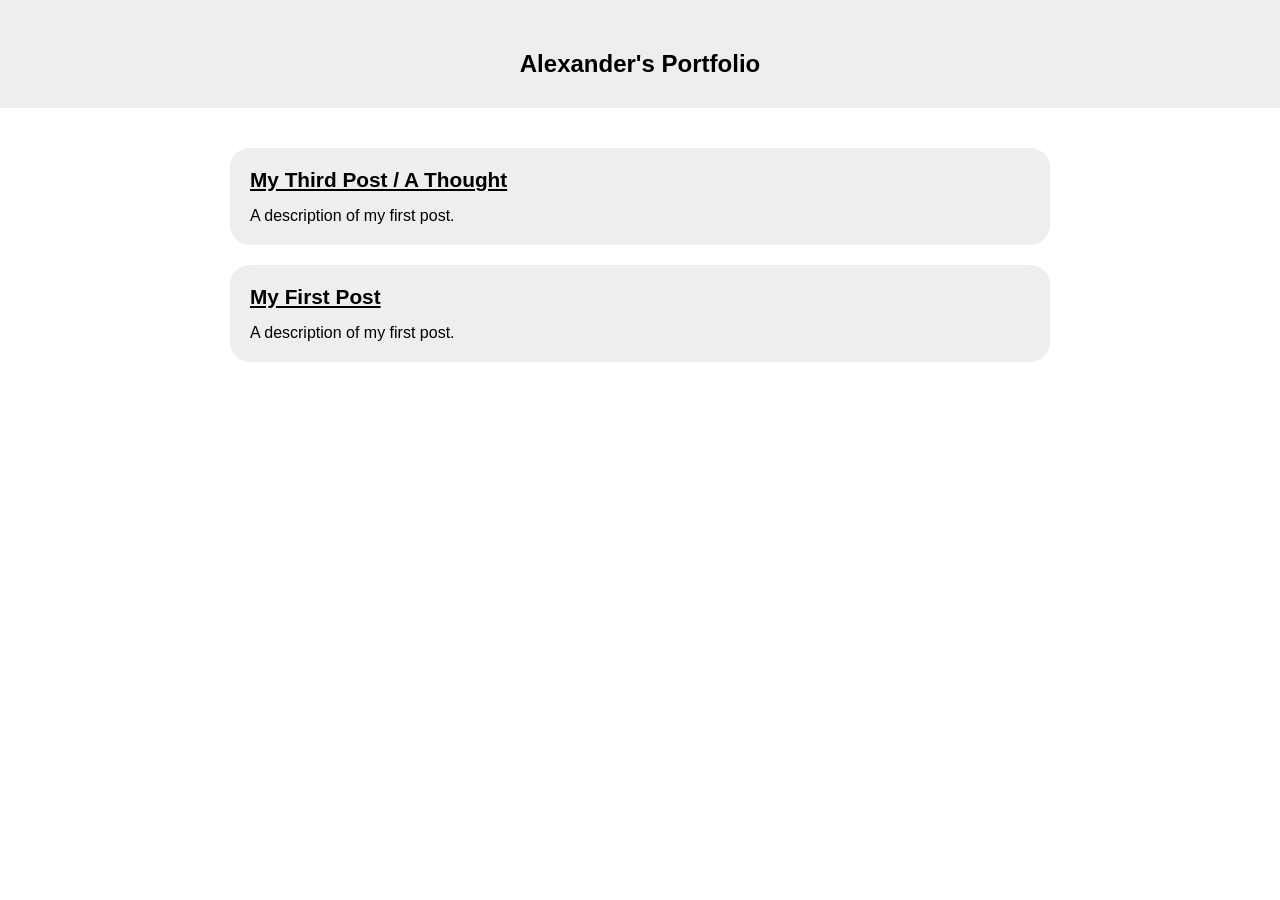
==== index.html @ e35f3c99 "Publish deploy 2020-10-16 01:29" ====
<!DOCTYPE html><html><head><meta charset="UTF-8"/><meta name="og:site_name" content="Alexander's Portfolio"/><link rel="canonical" href="https://your-website-url.com"/><meta name="twitter:url" content="https://your-website-url.com"/><meta name="og:url" content="https://your-website-url.com"/><title>Welcome to AlexandersPortfolio! | Alexander's Portfolio</title><meta name="twitter:title" content="Welcome to AlexandersPortfolio! | Alexander's Portfolio"/><meta name="og:title" content="Welcome to AlexandersPortfolio! | Alexander's Portfolio"/><meta name="description" content="A portfolio of a Software Engineer"/><meta name="twitter:description" content="A portfolio of a Software Engineer"/><meta name="og:description" content="A portfolio of a Software Engineer"/><meta name="twitter:card" content="summary"/><link rel="stylesheet" href="/styles.css" type="text/css"/><meta name="viewport" content="width=device-width, initial-scale=1.0"/><link rel="shortcut icon" href="/images/favicon.png" type="image/png"/><link rel="alternate" href="/feed.rss" type="application/rss+xml" title="Subscribe to Alexander's Portfolio"/></head><body><header><div class="wrapper"><nav class="site-name"><a href="/">Alexander's Portfolio</a></nav></div></header><div class="wrapper"><ul class="item-list"><li><article><h1><a href="/posts/third-post">My Third Post / A Thought</a></h1><p>A description of my first post.</p></article></li><li><article><h1><a href="/posts/first-post">My First Post</a></h1><p>A description of my first post.</p></article></li></ul></div></body></html>
---- styles.css ----
* {
    margin: 0;
    padding: 0;
    box-sizing: border-box;
}

body {
    background: #fff;
    color: #000;
    font-family: Helvetica, Arial;
    text-align: center;
}

.wrapper {
    max-width: 900px;
    margin-left: auto;
    margin-right: auto;
    padding: 40px;
    text-align: left;
}

header {
    background-color: #eee;
}

header .wrapper {
    padding-top: 30px;
    padding-bottom: 30px;
    text-align: center;
}

header a {
    text-decoration: none;
}

header .site-name {
    font-size: 1.5em;
    color: #000;
    font-weight: bold;
}

nav {
    margin-top: 20px;
}

nav li {
    display: inline-block;
    margin: 0 7px;
    line-height: 1.5em;
}

nav li a.selected {
    text-decoration: underline;
}

h1 {
    margin-bottom: 20px;
    font-size: 2em;
}

h2 {
    margin: 20px 0;
}

p {
    margin-bottom: 10px;
}

a {
    color: inherit;
}

.description {
    margin-bottom: 40px;
}

.item-list > li {
    display: block;
    padding: 20px;
    border-radius: 20px;
    background-color: #eee;
    margin-bottom: 20px;
}

.item-list > li:last-child {
    margin-bottom: 0;
}

.item-list h1 {
    margin-bottom: 15px;
    font-size: 1.3em;
}

.item-list p {
    margin-bottom: 0;
}

.tag-list {
    margin-bottom: 15px;
}

.tag-list li,
.tag {
    display: inline-block;
    background-color: #000;
    color: #ddd;
    padding: 4px 6px;
    border-radius: 5px;
    margin-right: 5px;
}

.tag-list a,
.tag a {
    text-decoration: none;
}

.item-page .tag-list {
    display: inline-block;
}

.content {
    margin-bottom: 40px;
}

.browse-all {
    display: block;
    margin-bottom: 30px;
}

.all-tags li {
    font-size: 1.4em;
    margin-right: 10px;
    padding: 6px 10px;
}

footer {
    color: #8a8a8a;
}

@media (prefers-color-scheme: dark) {
    body {
        background-color: #222;
    }

    body,
    header .site-name {
        color: #ddd;
    }

    .item-list > li {
        background-color: #333;
    }

    header {
        background-color: #000;
    }
}

@media(max-width: 600px) {
    .wrapper {
        padding: 40px 20px;
    }
}
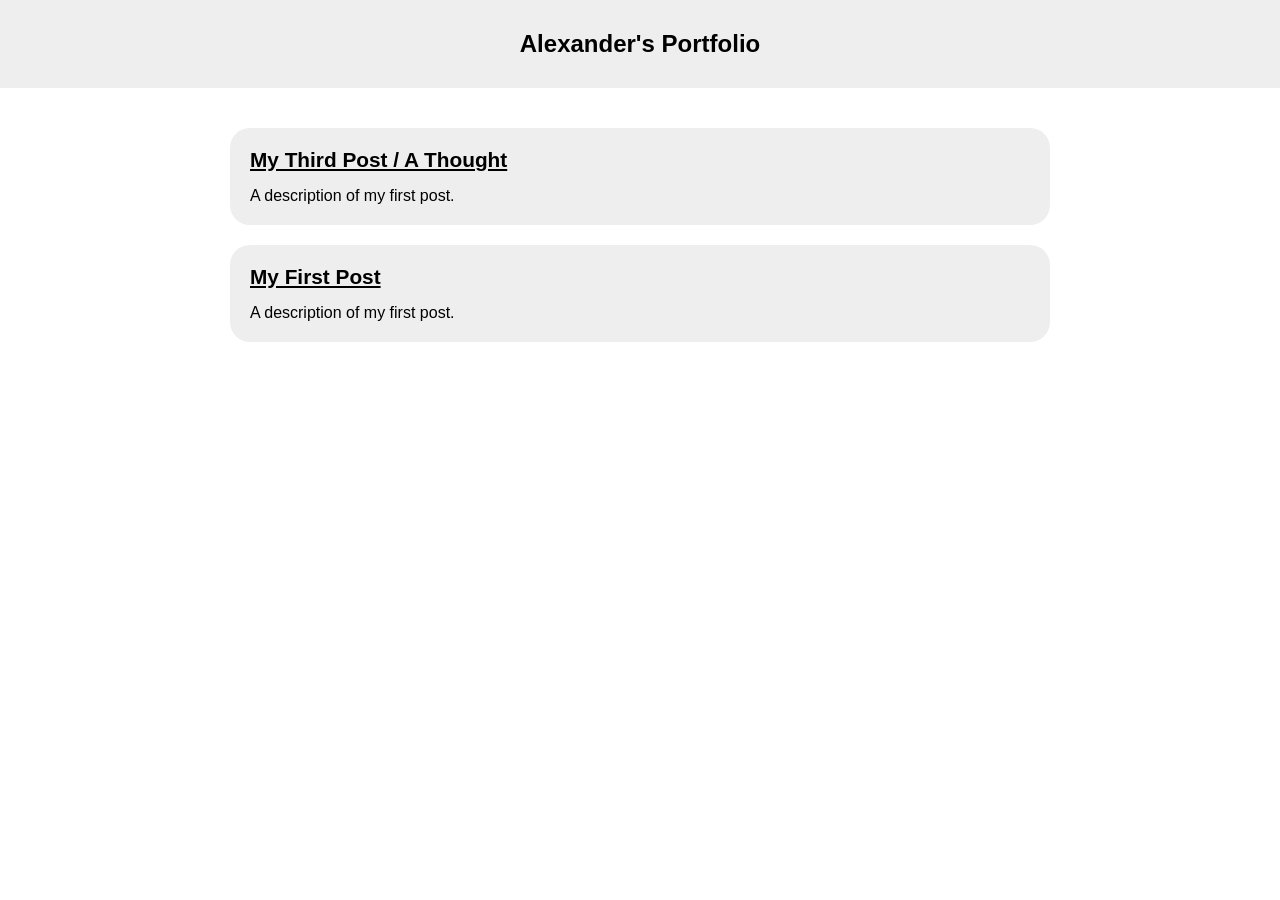
==== commit 5e1b01b9: "Publish deploy 2020-10-16 12:50" ====
--- a/index.html
+++ b/index.html
@@ -1 +1 @@
-<!DOCTYPE html><html><head><meta charset="UTF-8"/><meta name="og:site_name" content="Alexander's Portfolio"/><link rel="canonical" href="https://your-website-url.com"/><meta name="twitter:url" content="https://your-website-url.com"/><meta name="og:url" content="https://your-website-url.com"/><title>Welcome to AlexandersPortfolio! | Alexander's Portfolio</title><meta name="twitter:title" content="Welcome to AlexandersPortfolio! | Alexander's Portfolio"/><meta name="og:title" content="Welcome to AlexandersPortfolio! | Alexander's Portfolio"/><meta name="description" content="A portfolio of a Software Engineer"/><meta name="twitter:description" content="A portfolio of a Software Engineer"/><meta name="og:description" content="A portfolio of a Software Engineer"/><meta name="twitter:card" content="summary"/><link rel="stylesheet" href="/styles.css" type="text/css"/><meta name="viewport" content="width=device-width, initial-scale=1.0"/><link rel="shortcut icon" href="/images/favicon.png" type="image/png"/><link rel="alternate" href="/feed.rss" type="application/rss+xml" title="Subscribe to Alexander's Portfolio"/></head><body><header><div class="wrapper"><nav class="site-name"><a href="/">Alexander's Portfolio</a></nav></div></header><div class="wrapper"><ul class="item-list"><li><article><h1><a href="/posts/third-post">My Third Post / A Thought</a></h1><p>A description of my first post.</p></article></li><li><article><h1><a href="/posts/first-post">My First Post</a></h1><p>A description of my first post.</p></article></li></ul></div></body></html>+<!DOCTYPE html><html><head><meta charset="UTF-8"/><meta name="og:site_name" content="Alexander's Portfolio"/><link rel="canonical" href="https://aglegaspi.github.io"/><meta name="twitter:url" content="https://aglegaspi.github.io"/><meta name="og:url" content="https://aglegaspi.github.io"/><title>Welcome to AlexandersPortfolio! | Alexander's Portfolio</title><meta name="twitter:title" content="Welcome to AlexandersPortfolio! | Alexander's Portfolio"/><meta name="og:title" content="Welcome to AlexandersPortfolio! | Alexander's Portfolio"/><meta name="description" content="A portfolio of a Software Engineer"/><meta name="twitter:description" content="A portfolio of a Software Engineer"/><meta name="og:description" content="A portfolio of a Software Engineer"/><meta name="twitter:card" content="summary"/><link rel="stylesheet" href="/styles.css" type="text/css"/><meta name="viewport" content="width=device-width, initial-scale=1.0"/><link rel="shortcut icon" href="/images/favicon.png" type="image/png"/><link rel="alternate" href="/feed.rss" type="application/rss+xml" title="Subscribe to Alexander's Portfolio"/></head><body><header><div class="wrapper"><a class="site-name" href="/">Alexander's Portfolio</a></div></header><div class="wrapper"><ul class="item-list"><li><article><h1><a href="/posts/third-post">My Third Post / A Thought</a></h1><p>A description of my first post.</p></article></li><li><article><h1><a href="/posts/first-post">My First Post</a></h1><p>A description of my first post.</p></article></li></ul></div></body></html>
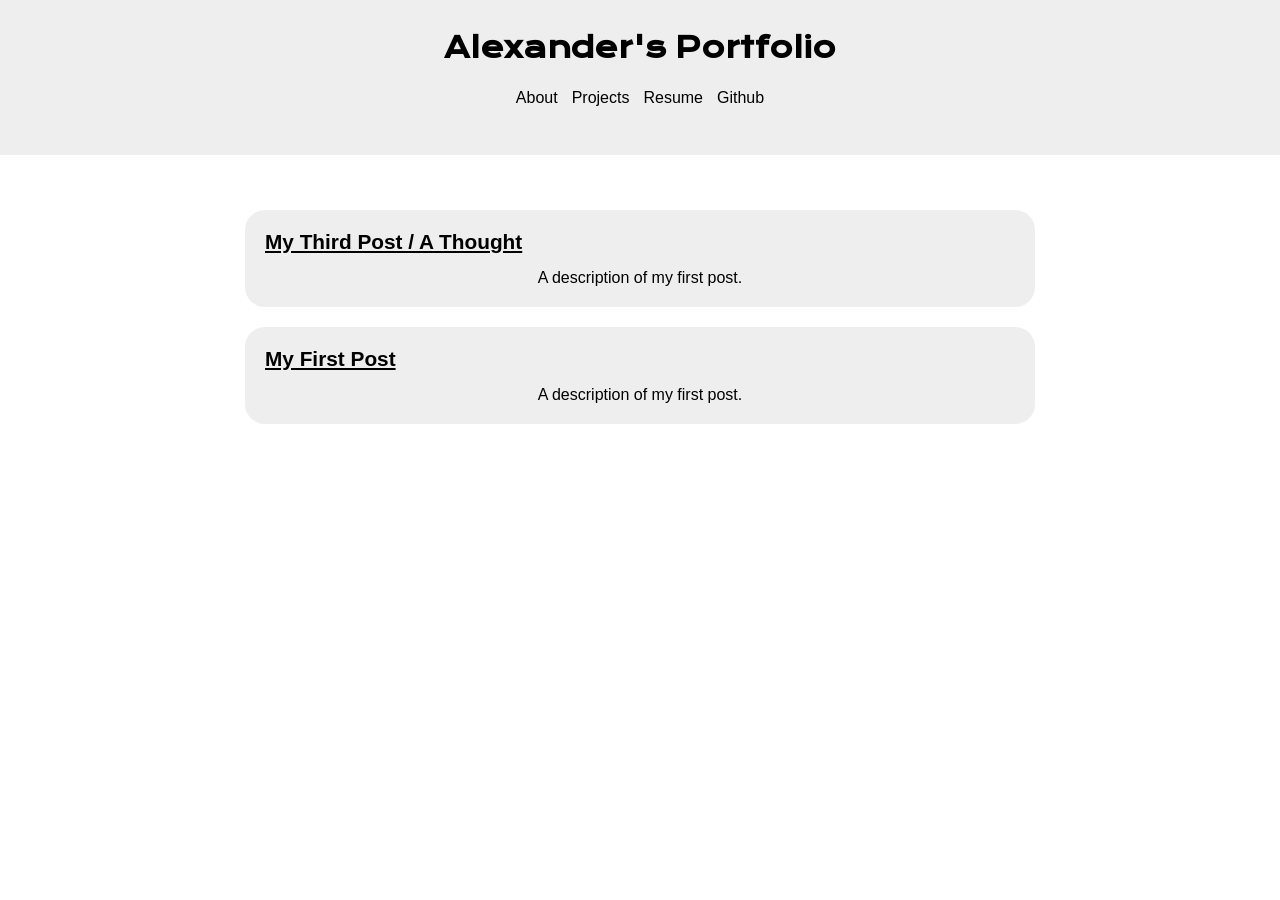
==== commit e4811dac: "Publish deploy 2020-10-19 21:59" ====
--- a/index.html
+++ b/index.html
@@ -1 +1 @@
-<!DOCTYPE html><html><head><meta charset="UTF-8"/><meta name="og:site_name" content="Alexander's Portfolio"/><link rel="canonical" href="https://aglegaspi.github.io"/><meta name="twitter:url" content="https://aglegaspi.github.io"/><meta name="og:url" content="https://aglegaspi.github.io"/><title>Welcome to AlexandersPortfolio! | Alexander's Portfolio</title><meta name="twitter:title" content="Welcome to AlexandersPortfolio! | Alexander's Portfolio"/><meta name="og:title" content="Welcome to AlexandersPortfolio! | Alexander's Portfolio"/><meta name="description" content="A portfolio of a Software Engineer"/><meta name="twitter:description" content="A portfolio of a Software Engineer"/><meta name="og:description" content="A portfolio of a Software Engineer"/><meta name="twitter:card" content="summary"/><link rel="stylesheet" href="/styles.css" type="text/css"/><meta name="viewport" content="width=device-width, initial-scale=1.0"/><link rel="shortcut icon" href="/images/favicon.png" type="image/png"/><link rel="alternate" href="/feed.rss" type="application/rss+xml" title="Subscribe to Alexander's Portfolio"/></head><body><header><div class="wrapper"><a class="site-name" href="/">Alexander's Portfolio</a></div></header><div class="wrapper"><ul class="item-list"><li><article><h1><a href="/posts/third-post">My Third Post / A Thought</a></h1><p>A description of my first post.</p></article></li><li><article><h1><a href="/posts/first-post">My First Post</a></h1><p>A description of my first post.</p></article></li></ul></div></body></html>+<!DOCTYPE html><html><head><meta charset="UTF-8"/><meta name="og:site_name" content="Alexander's Portfolio"/><link rel="canonical" href="https://aglegaspi.github.io"/><meta name="twitter:url" content="https://aglegaspi.github.io"/><meta name="og:url" content="https://aglegaspi.github.io"/><title>Welcome to AlexandersPortfolio! | Alexander's Portfolio</title><meta name="twitter:title" content="Welcome to AlexandersPortfolio! | Alexander's Portfolio"/><meta name="og:title" content="Welcome to AlexandersPortfolio! | Alexander's Portfolio"/><meta name="description" content="A portfolio of a Software Engineer"/><meta name="twitter:description" content="A portfolio of a Software Engineer"/><meta name="og:description" content="A portfolio of a Software Engineer"/><meta name="twitter:card" content="summary"/><link rel="stylesheet" href="/styles.css" type="text/css"/><meta name="viewport" content="width=device-width, initial-scale=1.0"/><link rel="shortcut icon" href="/images/favicon.png" type="image/png"/><link rel="alternate" href="/feed.rss" type="application/rss+xml" title="Subscribe to Alexander's Portfolio"/></head><body><header><div class="wrapper"><a class="site-name" href="/">Alexander's Portfolio</a><nav><ul><li><a href="/about">About</a></li><li><a href="/projects">Projects</a></li><li><a href="/assets/agl_resume.pdf">Resume</a></li><li><a href="https://github.com/aglegaspi">Github</a></li></ul></nav></div></header><div class="wrapper"><ul class="item-list"><li><article><h1><a href="/projects/third-post">My Third Post / A Thought</a></h1><p>A description of my first post.</p></article></li><li><article><h1><a href="/projects/first-post">My First Post</a></h1><p>A description of my first post.</p></article></li></ul></div></body></html>
--- a/styles.css
+++ b/styles.css
@@ -1,3 +1,8 @@
+@import url('https://fonts.googleapis.com/css2?family=Krona+One&display=swap');
+
+:root {
+  --sitename-font-: 'Krona One', sans-serif;
+}
 
 * {
     margin: 0;
@@ -20,7 +25,17 @@
     text-align: left;
 }
 
+img {
+    border-radius: 20px;
+    max-width: 400px;
+    align-content: center;
+    display: block;
+    margin-left: auto;
+    margin-right: auto;
+}
+
 header {
+    font-family: var(--sitename-font-);
     background-color: #eee;
 }
 
@@ -35,12 +50,13 @@
 }
 
 header .site-name {
-    font-size: 1.5em;
+    font-size: 1.75em;
     color: #000;
     font-weight: bold;
 }
 
 nav {
+    font-family: Helvetica, Arial;
     margin-top: 20px;
 }
 
@@ -64,6 +80,7 @@
 }
 
 p {
+    text-align: center;
     margin-bottom: 10px;
 }
 
@@ -134,9 +151,14 @@
     padding: 6px 10px;
 }
 
+ul {
+    margin: 15px;
+}
+
 footer {
     color: #8a8a8a;
 }
+
 
 @media (prefers-color-scheme: dark) {
     body {
@@ -147,18 +169,29 @@
     header .site-name {
         color: #ddd;
     }
+    
 
     .item-list > li {
         background-color: #333;
     }
 
     header {
-        background-color: #000;
+        background-color: #3D348B;
     }
 }
+
 
 @media(max-width: 600px) {
     .wrapper {
         padding: 40px 20px;
     }
+    
+    img {
+        border-radius: 20px;
+        max-width: 75vw;
+        align-content: center;
+        display: block;
+        margin-left: auto;
+        margin-right: auto;
+    }
 }
